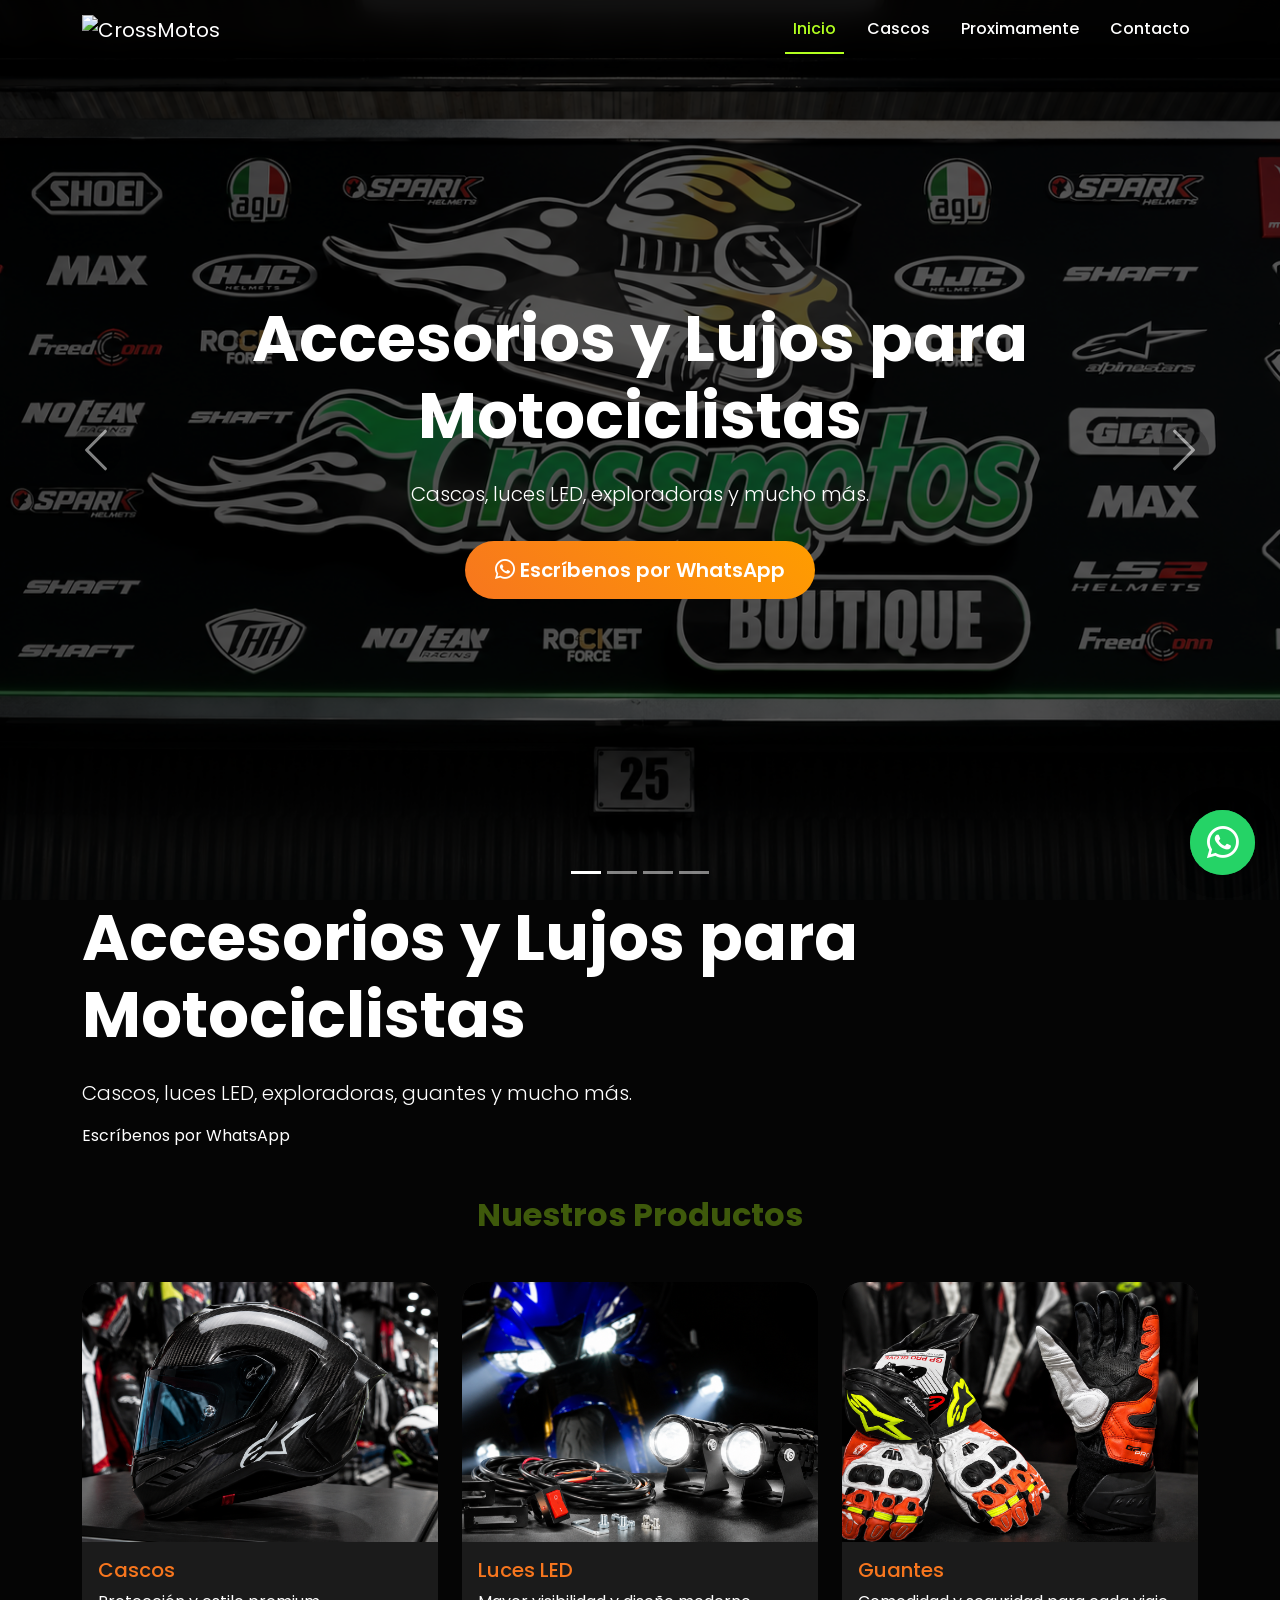
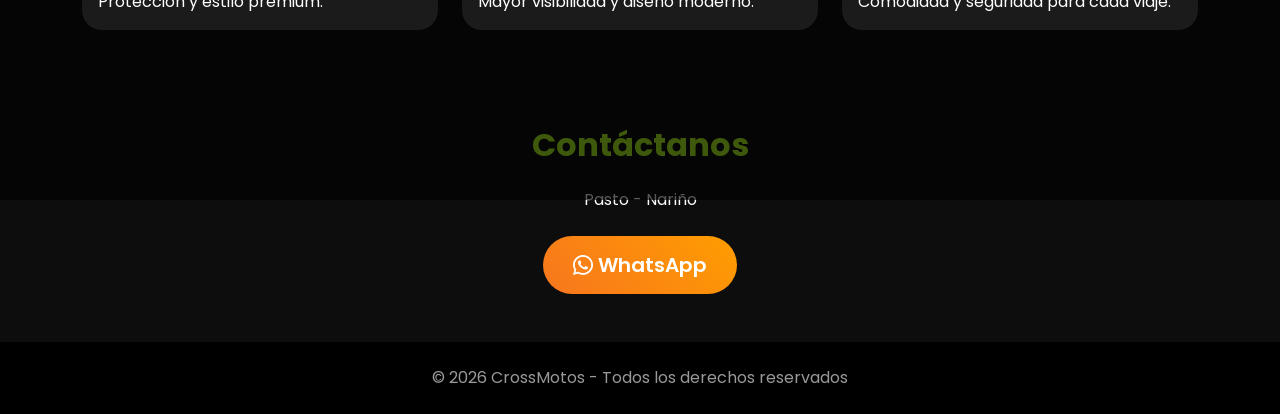
==== index.html @ 773c4355 "Add files via upload" ====
<!DOCTYPE html>
<html lang="es">
<head>
  <meta charset="UTF-8">
  <meta name="viewport" content="width=device-width, initial-scale=1.0">

  <title>CrossMotos | Accesorios y Cascos</title>

  <meta name="description"
        content="Accesorios, cascos y lujos para motociclistas en Pasto.">

  <!-- Bootstrap -->
  <link href="https://cdn.jsdelivr.net/npm/bootstrap@5.3.3/dist/css/bootstrap.min.css" rel="stylesheet">

  <!-- Google Fonts -->
  <link rel="preconnect" href="https://fonts.googleapis.com">
  <link href="https://fonts.googleapis.com/css2?family=Poppins:wght@300;400;600;700&display=swap" rel="stylesheet">

  <!-- Bootstrap Icons -->
  <link rel="stylesheet"
        href="https://cdn.jsdelivr.net/npm/bootstrap-icons@1.11.3/font/bootstrap-icons.min.css">

  <!-- CSS -->
  <link rel="stylesheet" href="style.css">
</head>

<body>

<!-- NAVBAR -->

<nav class="navbar navbar-expand-lg navbar-dark fixed-top custom-navbar">

  <div class="container">

    <!-- LOGO -->
    <a class="navbar-brand" href="index.html">
      <img src="img/Logo.png" alt="CrossMotos">
    </a>

    <!-- BOTON MOBILE -->
    <button class="navbar-toggler"
            type="button"
            data-bs-toggle="collapse"
            data-bs-target="#menu">

      <span class="navbar-toggler-icon"></span>

    </button>

    <!-- MENU -->
    <div class="collapse navbar-collapse" id="menu">

      <ul class="navbar-nav ms-auto">

        <!-- INICIO -->
        <li class="nav-item">
          <a class="nav-link active" href="index.html">
            Inicio
          </a>
        </li>

        <!-- CASCOS -->
        <li class="nav-item">
          <a class="nav-link" href="catalogo.html">
            Cascos
          </a>
        </li>

        <!-- PROXIMAMENTE -->
        <li class="nav-item">
          <a class="nav-link" href="proximamente.html">
          Proximamente
        </a>
        </li>

        <!-- CONTACTO -->
        <li class="nav-item">
          <a class="nav-link" href="#contacto">
            Contacto
          </a>
        </li>

      </ul>

    </div>

  </div>

</nav>

<!-- HERO -->

<section id="inicio">

  <div id="heroCarousel"
       class="carousel slide carousel-fade"
       data-bs-ride="carousel">

    <!-- INDICADORES -->

    <div class="carousel-indicators">

      <button type="button"
              data-bs-target="#heroCarousel"
              data-bs-slide-to="0"
              class="active">
      </button>

      <button type="button"
              data-bs-target="#heroCarousel"
              data-bs-slide-to="1">
      </button>

      <button type="button"
              data-bs-target="#heroCarousel"
              data-bs-slide-to="2">
      </button>

      <button type="button"
              data-bs-target="#heroCarousel"
              data-bs-slide-to="3">
      </button>

    </div>

    <!-- IMAGENES -->

    <div class="carousel-inner">

      <!-- SLIDE 1 -->

      <div class="carousel-item active">

        <div class="hero-slide"
             style="background-image:url('img/banner.jpg');">

          <div class="overlay"></div>

          <div class="container hero-content text-center">

            <h1 class="display-3 fw-bold">
              Accesorios y Lujos para Motociclistas
            </h1>

            <p class="lead mt-4">
              Cascos, luces LED, exploradoras y mucho más.
            </p>

            <a href="https://wa.me/573001112233"
               class="btn btn-custom btn-lg mt-3">

              <i class="bi bi-whatsapp"></i>
              Escríbenos por WhatsApp

            </a>

          </div>

        </div>

      </div>

      <!-- SLIDE 2 -->

      <div class="carousel-item">

        <div class="hero-slide"
             style="background-image:url('img/casco.jpg');">

          <div class="overlay"></div>

          <div class="container hero-content text-center">

            <h1 class="display-3 fw-bold">
              Cascos Premium
            </h1>

            <p class="lead mt-4">
              Máxima protección y estilo para tu moto.
            </p>

          </div>

        </div>

      </div>

      <!-- SLIDE 3 -->

      <div class="carousel-item">

        <div class="hero-slide"
             style="background-image:url('img/luces.jpg');">

          <div class="overlay"></div>

          <div class="container hero-content text-center">

            <h1 class="display-3 fw-bold">
              Ilumina tu Camino
            </h1>

            <p class="lead mt-4">
              Luces LED y exploradoras de alta potencia.
            </p>

          </div>

        </div>

      </div>

      <!-- SLIDE 4 -->

      <div class="carousel-item">

        <div class="hero-slide"
            style="background-image:url('img/guantes.jpg');">

          <div class="overlay"></div>

          <div class="container hero-content text-center">

            <h1 class="display-3 fw-bold">
              Guantes Profesionales
            </h1>

            <p class="lead mt-4">
              Seguridad y comodidad para cada recorrido.
            </p>

          </div>

        </div>

      </div>
    </div>

    <!-- BOTONES -->

    <button class="carousel-control-prev"
            type="button"
            data-bs-target="#heroCarousel"
            data-bs-slide="prev">

      <span class="carousel-control-prev-icon"></span>

    </button>

    <button class="carousel-control-next"
            type="button"
            data-bs-target="#heroCarousel"
            data-bs-slide="next">

      <span class="carousel-control-next-icon"></span>

    </button>

  </div>

</section>

  <div class="overlay"></div>

  <div class="container hero-content">

    <h1 class="display-3 fw-bold">
      Accesorios y Lujos para Motociclistas
    </h1>

    <p class="lead mt-4">
      Cascos, luces LED, exploradoras, guantes y mucho más.
    </p>

    <a href="https://wa.me/573158620934"
   class="whatsapp"
   target="_blank">

   <i class="bi bi-whatsapp"></i>
</a>
      Escríbenos por WhatsApp
    </a>

  </div>

</section>

<!-- PRODUCTOS -->

<section class="py-5" id="productos">

  <div class="container">

    <h2 class="section-title text-center mb-5">
      Nuestros Productos
    </h2>

    <div class="row g-4">

      <!-- CARD 1 -->

      <div class="col-md-4">

        <div class="card custom-card h-100">

          <img src="img/casco.jpg"
               class="card-img-top"
               alt="Cascos">

          <div class="card-body">

            <h5 class="card-title">
              Cascos
            </h5>

            <p class="card-text">
              Protección y estilo premium.
            </p>

          </div>

        </div>

      </div>

      <!-- CARD 2 -->

      <div class="col-md-4">

        <div class="card custom-card h-100">

          <img src="img/luces.jpg"
               class="card-img-top"
               alt="Luces LED">

          <div class="card-body">

            <h5 class="card-title">
              Luces LED
            </h5>

            <p class="card-text">
              Mayor visibilidad y diseño moderno.
            </p>

          </div>

        </div>

      </div>

      <!-- CARD 3 -->

      <div class="col-md-4">

        <div class="card custom-card h-100">

          <img src="img/guantes.jpg"
               class="card-img-top"
               alt="Guantes">

          <div class="card-body">

            <h5 class="card-title">
              Guantes
            </h5>

            <p class="card-text">
              Comodidad y seguridad para cada viaje.
            </p>

          </div>

        </div>

      </div>

    </div>
  </div>
</section>



<!-- CONTACTO -->

<section class="py-5 text-center" id="contacto">

  <div class="container">

    <h2 class="section-title mb-4">
      Contáctanos
    </h2>

    <p class="mb-4">
      Pasto - Nariño
    </p>

    <a href="https://wa.me/573158620934"
       class="btn btn-custom btn-lg">

      <i class="bi bi-whatsapp"></i>
      WhatsApp

    </a>

  </div>

</section>

<!-- WHATSAPP -->

<a href="https://wa.me/573158620934"
   class="whatsapp"
   target="_blank">

  <i class="bi bi-whatsapp"></i>

</a>

<!-- FOOTER -->

<footer class="text-center py-4">

  <p class="mb-0">
    © 2026 CrossMotos - Todos los derechos reservados
  </p>

</footer>

<!-- Bootstrap JS -->

<script src="https://cdn.jsdelivr.net/npm/bootstrap@5.3.3/dist/js/bootstrap.bundle.min.js"></script>

</body>
</html>
---- style.css ----
:root{
  --verde:#B2FF1F;
  --naranja:#F7761E;
  --negro:#0d0d0d;
  --gris:#1b1b1b;
  --blanco:#ffffff;
}

body{
  font-family:'Poppins', sans-serif;
  background:var(--negro);
  color:var(--blanco);
}

/* NAVBAR */

.custom-navbar{
  background:rgba(0,0,0,.8);
  backdrop-filter:blur(10px);
  padding:8px 0;
}

.navbar-brand img{
  width:220px;
  height:auto;
  object-fit:contain;
}

/* HERO */

.hero{
  height:100vh;
  background:url('img/banner.jpg') center/cover;
  position:relative;
}

.overlay{
  position:absolute;
  width:100%;
  height:100%;
  background:rgba(0,0,0,.65);
}

.hero-content{
  position:relative;
  z-index:2;
}

.hero h1{
  color:white;
}

.hero p{
  color:#ddd;
}

/* BOTONES */

.btn-custom{
  background:var(--naranja);
  color:white;
  border:none;
  padding:14px 35px;
  border-radius:50px;
  transition:.3s;
}

.btn-custom:hover{
  background:var(--verde);
  color:black;
  transform:translateY(-3px);
}

/* TITULOS */

.section-title{
  color:var(--verde);
  font-weight:700;
}

/* CARDS */

.custom-card{
  background:var(--gris);
  border:none;
  border-radius:20px;
  overflow:hidden;
  transition:.3s;
  color:white;
}

.custom-card:hover{
  transform:translateY(-10px);
}

.custom-card img{
  height:260px;
  object-fit:cover;
}

.card-title{
  color:var(--naranja);
}

/* WHATSAPP */

.whatsapp{
  position:fixed;
  bottom:25px;
  right:25px;
  width:65px;
  height:65px;
  background:#25D366;
  color:white;
  border-radius:50%;
  display:flex;
  justify-content:center;
  align-items:center;
  font-size:2rem;
  text-decoration:none;
  box-shadow:0 0 20px rgba(0,0,0,.5);

  z-index:99999;
}
.whatsapp:hover{
  transform:scale(1.1);
  transition:.3s;
}

/* FOOTER */

footer{
  background:black;
  color:#999;
}
/* HERO CARRUSEL */

.hero-slide{
  height:100vh;
  background-size:cover;
  background-position:center;
  position:relative;
  display:flex;
  justify-content:center;
  align-items:center;
}

.hero-content{
  position:relative;
  z-index:2;
  color:white;
}

.overlay{
  position:absolute;
  width:100%;
  height:100%;
  background:rgba(0,0,0,.65);
}

/* BOTONES DEL CARRUSEL */

.carousel-control-prev-icon,
.carousel-control-next-icon{
  background-color:rgba(0,0,0,.5);
  border-radius:50%;
  padding:25px;
}
.carousel,
.carousel-inner,
.carousel-item,
.hero-slide{
  z-index:1;
}
/* Fondo del catálogo */
.catalogo-page {
  background:
    linear-gradient(rgba(0, 0, 0, .78), rgba(0, 0, 0, .88)),
    url("imagenes/fondo.jpg") center/cover fixed;
}

/* Encabezado del catálogo */
.catalogo-hero {
  padding: 140px 0 70px;
  text-align: center;
}

.catalogo-hero h1 {
  font-size: 3rem;
  font-weight: 700;
  color: var(--blanco);
}

.catalogo-hero h1 span {
  color: var(--verde);
}

.catalogo-hero p {
  max-width: 700px;
  margin: 20px auto 0;
  color: #ddd;
  font-size: 1.1rem;
}

/* Tarjetas premium */
.product-card {
  background: var(--gris);
  border: 1px solid rgba(178, 255, 31, 0.08);
  border-radius: 20px;
  overflow: hidden;
  transition: .4s ease;
  color: var(--blanco);
  box-shadow: 0 10px 30px rgba(0, 0, 0, .35);
  height: 100%;
}

.product-card:hover {
  transform: translateY(-10px);
  box-shadow: 0 20px 40px rgba(178, 255, 31, 0.15);
  border-color: rgba(178, 255, 31, 0.25);
}

.product-card img {
  width: 100%;
  height: 260px;
  object-fit: cover;
}

.product-card .card-body {
  padding: 1.5rem;
}

.product-card h5 {
  color: var(--naranja);
  font-weight: 600;
  margin-bottom: 10px;
}

.product-card p {
  color: #ddd;
  font-size: .95rem;
  min-height: 48px;
}

/* Precio */
.price {
  color: var(--verde);
  font-size: 1.5rem;
  font-weight: 700;
}

/* Botón volver */
.btn-volver {
  margin-top: 50px;
}

/* Responsive */
@media (max-width: 768px) {
  .catalogo-hero {
    padding: 120px 0 50px;
  }

  .catalogo-hero h1 {
    font-size: 2.2rem;
  }

  .product-card img {
    height: 220px;
  }
}
/* LINKS NAVBAR */

.navbar-nav .nav-link{
  color:white;
  font-weight:500;
  margin-left:15px;
  position:relative;
  transition:.3s;
}

/* EFECTO LINEA */

.navbar-nav .nav-link::after{
  content:"";
  position:absolute;
  left:0;
  bottom:-5px;
  width:0%;
  height:2px;
  background:var(--verde);
  transition:.3s;
}

/* HOVER */

.navbar-nav .nav-link:hover{
  color:var(--verde);
}

.navbar-nav .nav-link:hover::after{
  width:100%;
}

/* LINK ACTIVO */

.navbar-nav .nav-link.active{
  color:var(--verde);
}

.navbar-nav .nav-link.active::after{
  width:100%;
}
/* HERO CATALOGO */

.catalogo-hero{
  padding:140px 0 70px;
  text-align:center;
  background:none;
  height:auto;
}

.catalogo-hero h1{
  font-size:3rem;
  font-weight:700;
  color:var(--blanco);
}

.catalogo-hero h1 span{
  color:var(--verde);
}

.catalogo-hero p{
  max-width:700px;
  margin:20px auto 0;
  color:#ddd;
  font-size:1.1rem;
}
/* ===================================================== */
/* ================= CATALOGO MODERNO ================== */
/* ===================================================== */

.catalogo-page{
  background:
  linear-gradient(rgba(0,0,0,.85), rgba(0,0,0,.92)),
  url("imagenes/fondo.jpg") center/cover fixed;

  min-height:100vh;
}

/* HERO */

.catalogo-hero{
  padding:170px 0 100px;
  position:relative;
}

.hero-glass{
  max-width:900px;
  margin:auto;
  text-align:center;

  background:rgba(255,255,255,.05);
  border:1px solid rgba(255,255,255,.08);

  backdrop-filter:blur(12px);

  border-radius:30px;

  padding:60px 40px;

  box-shadow:0 20px 60px rgba(0,0,0,.4);
}

.hero-badge{
  display:inline-flex;
  align-items:center;
  gap:10px;

  background:rgba(178,255,31,.15);
  color:var(--verde);

  border:1px solid rgba(178,255,31,.3);

  padding:10px 20px;
  border-radius:50px;

  margin-bottom:25px;

  font-size:.9rem;
  font-weight:600;
}

.catalogo-hero h1{
  font-size:4rem;
  font-weight:800;
  margin-bottom:20px;
}

.catalogo-hero h1 span{
  color:var(--verde);
}

.catalogo-hero p{
  color:#ccc;
  font-size:1.15rem;
  max-width:700px;
  margin:auto;
  line-height:1.8;
}

.hero-buttons{
  margin-top:35px;
  display:flex;
  justify-content:center;
  gap:20px;
  flex-wrap:wrap;
}

/* SECTION */

.section-header p{
  color:#aaa;
}

/* PRODUCTOS */

.product-card{
  background:rgba(255,255,255,.05);
  border:1px solid rgba(255,255,255,.08);

  border-radius:25px;

  overflow:hidden;

  transition:.4s ease;

  backdrop-filter:blur(10px);

  height:100%;
}

.product-card:hover{
  transform:translateY(-12px);

  border-color:rgba(178,255,31,.3);

  box-shadow:
  0 20px 50px rgba(0,0,0,.4),
  0 0 30px rgba(178,255,31,.08);
}

.product-image{
  position:relative;
  overflow:hidden;
}

.product-image img{
  width:100%;
  height:280px;
  object-fit:cover;

  transition:.5s;
}

.product-card:hover img{
  transform:scale(1.08);
}

.product-badge{
  position:absolute;
  top:15px;
  left:15px;

  background:var(--verde);
  color:black;

  padding:8px 14px;

  border-radius:50px;

  font-size:.8rem;
  font-weight:700;
}

.product-badge.oferta{
  background:var(--naranja);
  color:white;
}

.product-card .card-body{
  padding:25px;
}

.product-card h5{
  font-size:1.3rem;
  font-weight:700;
  color:white;
}

.product-card p{
  color:#bbb;
  margin-top:10px;
  min-height:50px;
}

.price{
  color:var(--verde);
  font-size:1.8rem;
  font-weight:800;
  margin-top:15px;
}

/* BENEFICIOS */

.benefit-box{
  background:rgba(255,255,255,.05);
  border:1px solid rgba(255,255,255,.08);

  border-radius:25px;

  padding:40px 25px;

  transition:.4s;
}

.benefit-box:hover{
  transform:translateY(-8px);

  border-color:rgba(178,255,31,.25);

  box-shadow:0 10px 30px rgba(0,0,0,.3);
}

.benefit-box i{
  font-size:3rem;
  color:var(--verde);
  margin-bottom:20px;
}

.benefit-box h5{
  color:white;
  font-weight:700;
}

.benefit-box p{
  color:#aaa;
  margin-top:10px;
}

/* BOTONES */

.btn-custom{
  background:linear-gradient(45deg,var(--naranja),#ff9d00);
  border:none;

  color:white;

  font-weight:600;

  border-radius:50px;

  padding:14px 30px;

  transition:.4s;
}

.btn-custom:hover{
  transform:translateY(-3px);

  background:linear-gradient(45deg,var(--verde),#76ff03);

  color:black;

  box-shadow:0 10px 25px rgba(178,255,31,.25);
}

/* RESPONSIVE */

@media(max-width:992px){

  .catalogo-hero h1{
    font-size:3rem;
  }

}

@media(max-width:768px){

  .catalogo-hero{
    padding:140px 0 70px;
  }

  .hero-glass{
    padding:40px 25px;
  }

  .catalogo-hero h1{
    font-size:2.3rem;
  }

  .catalogo-hero p{
    font-size:1rem;
  }

  .product-image img{
    height:240px;
  }

}
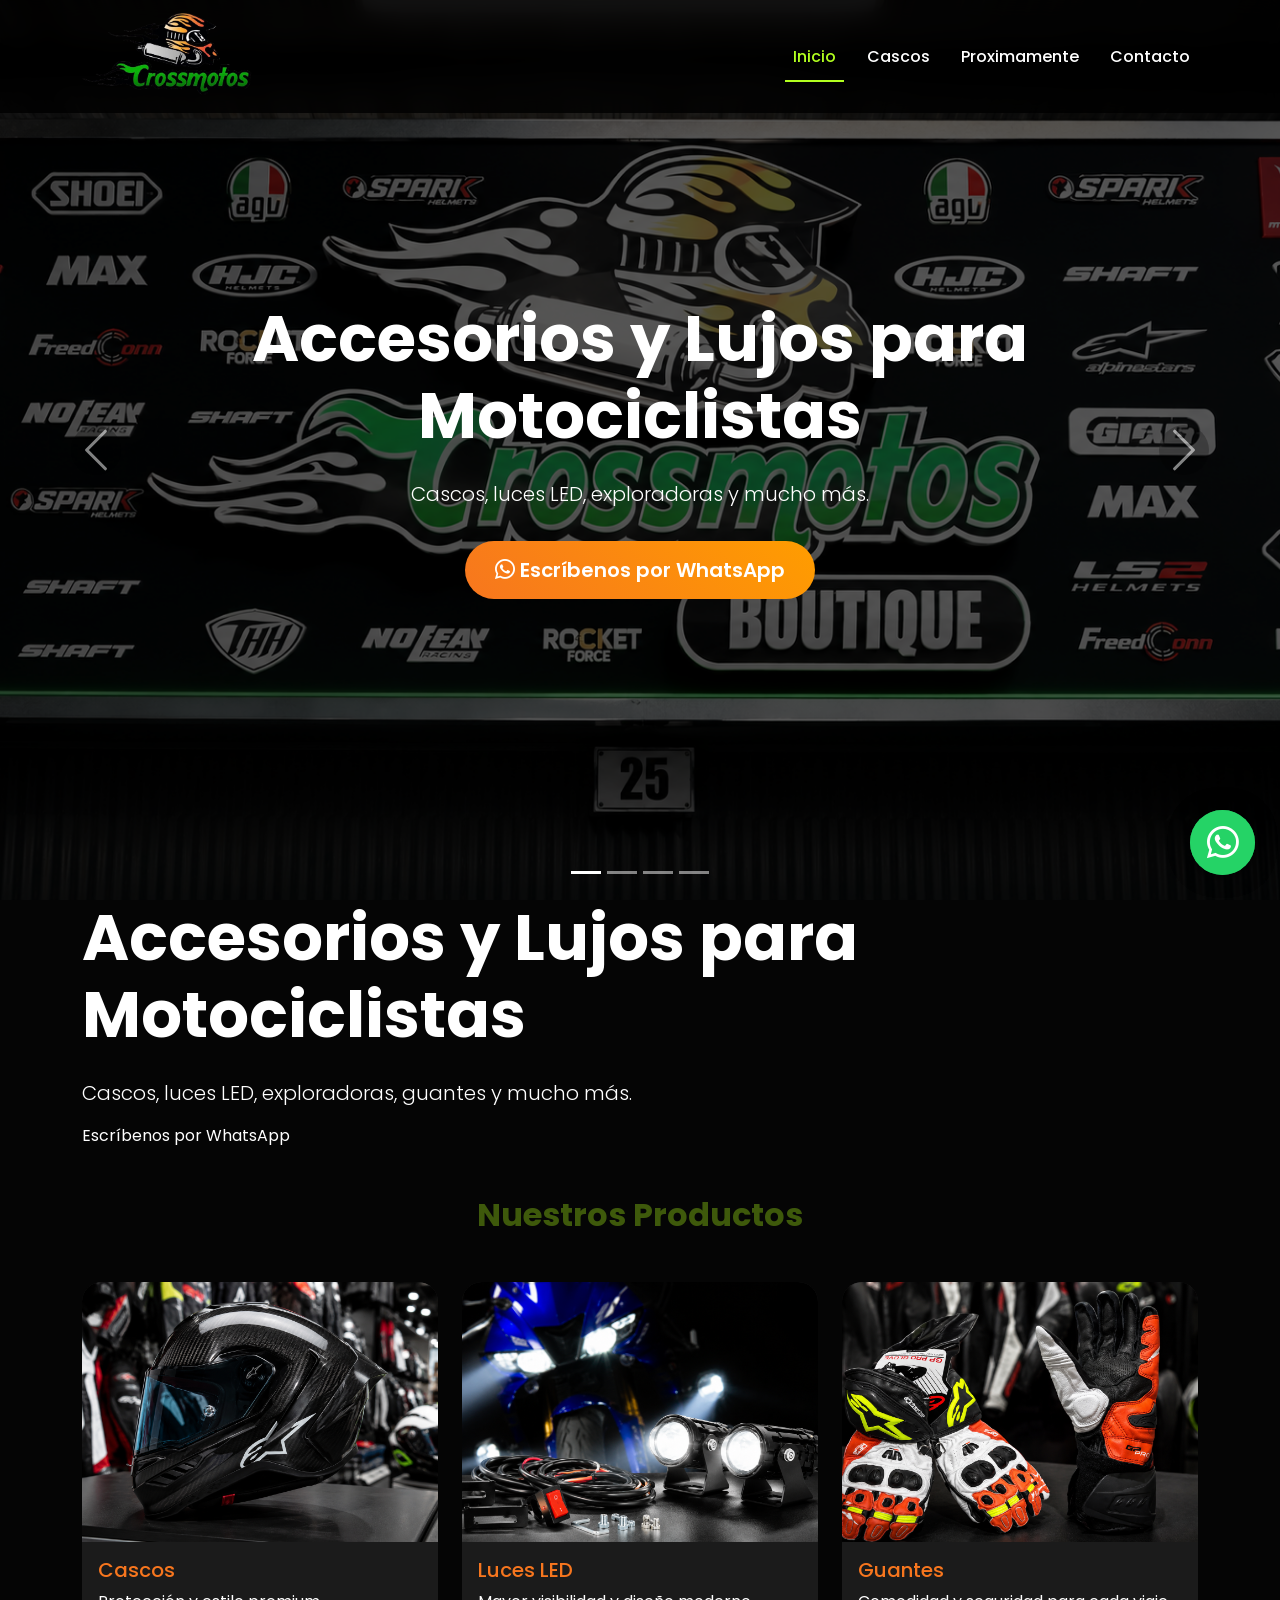
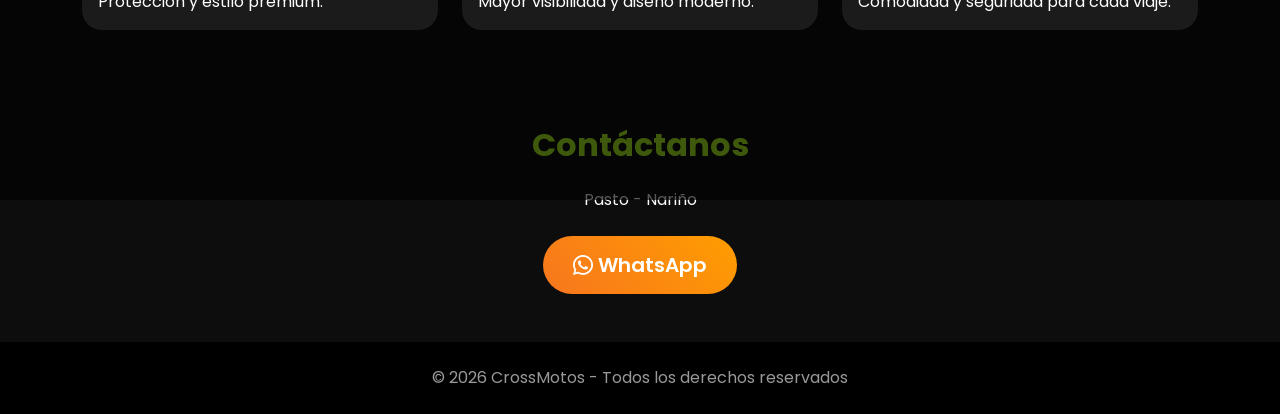
==== commit df23a4cb: "Update index.html" ====
--- a/index.html
+++ b/index.html
@@ -34,7 +34,7 @@
 
     <!-- LOGO -->
     <a class="navbar-brand" href="index.html">
-      <img src="img/Logo.png" alt="CrossMotos">
+      <img src="img/logo.png" alt="CrossMotos">
     </a>
 
     <!-- BOTON MOBILE -->
@@ -432,4 +432,4 @@
 <script src="https://cdn.jsdelivr.net/npm/bootstrap@5.3.3/dist/js/bootstrap.bundle.min.js"></script>
 
 </body>
-</html>+</html>
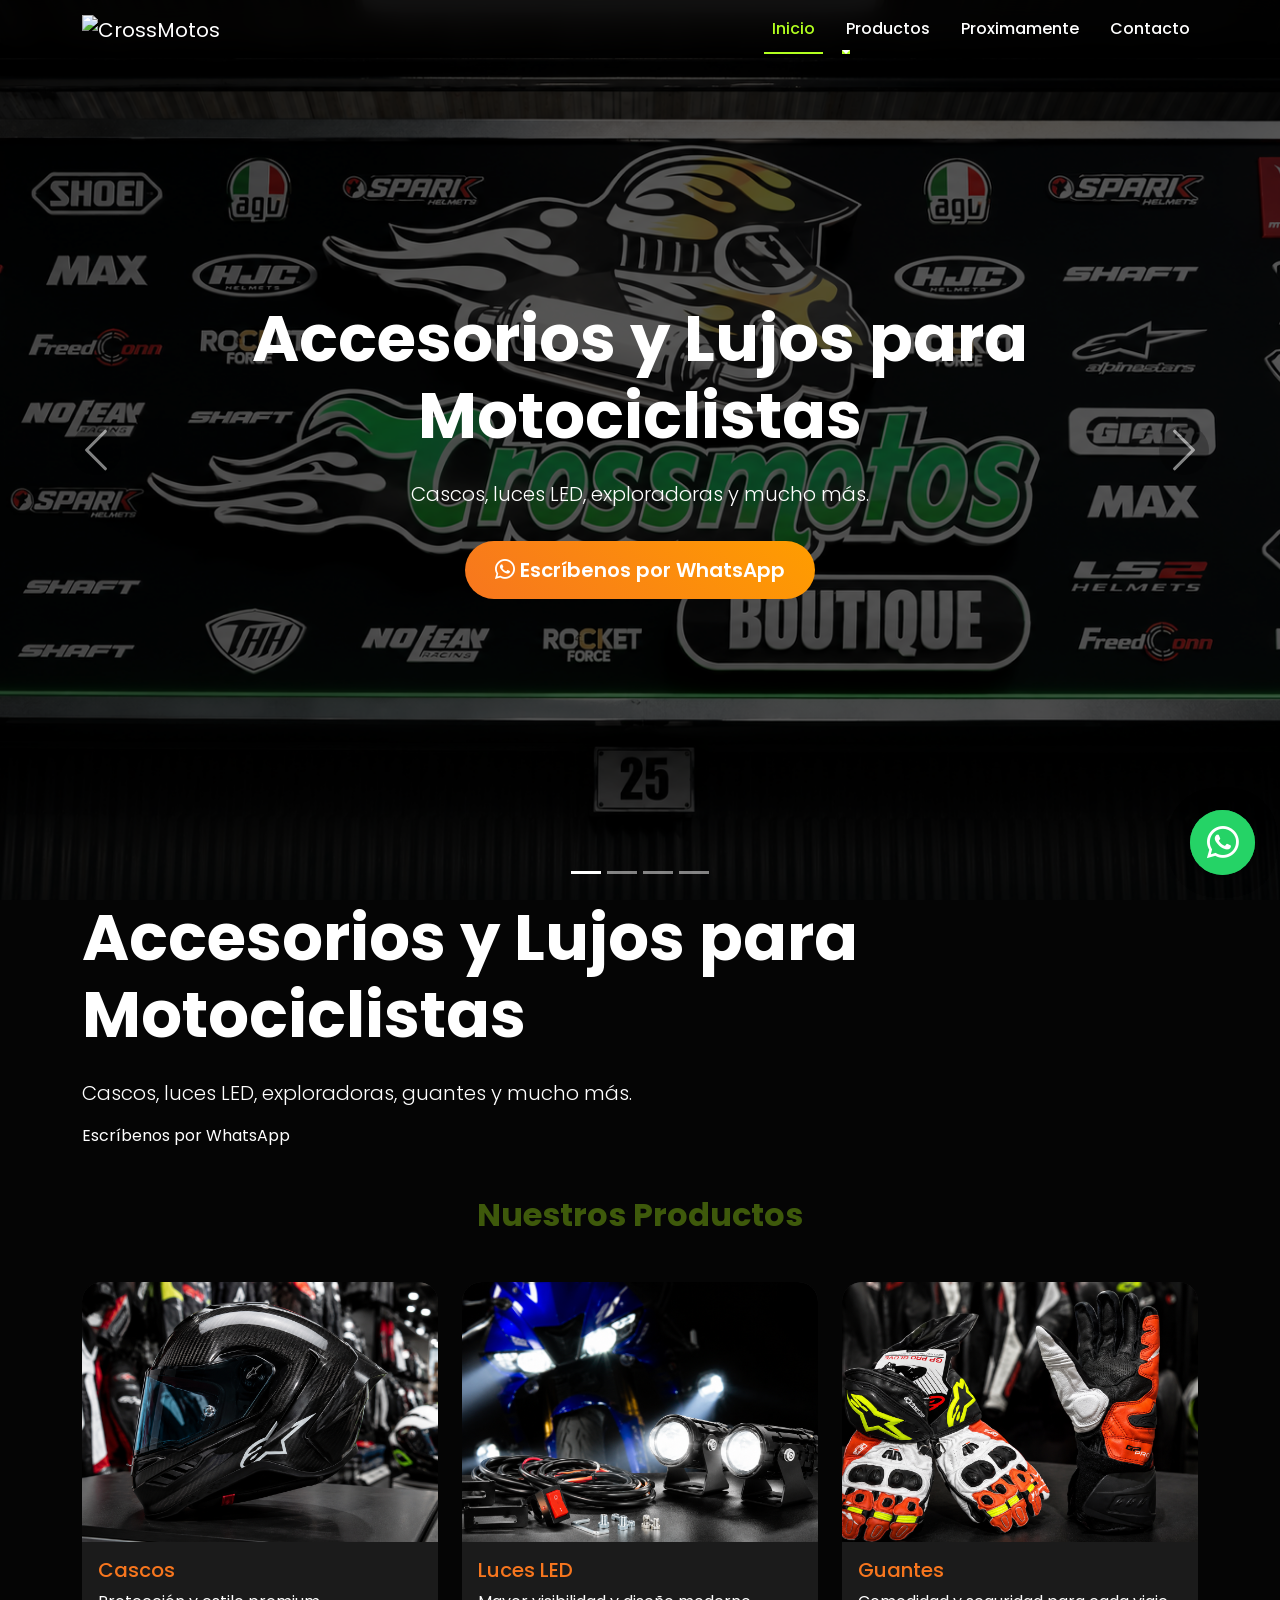
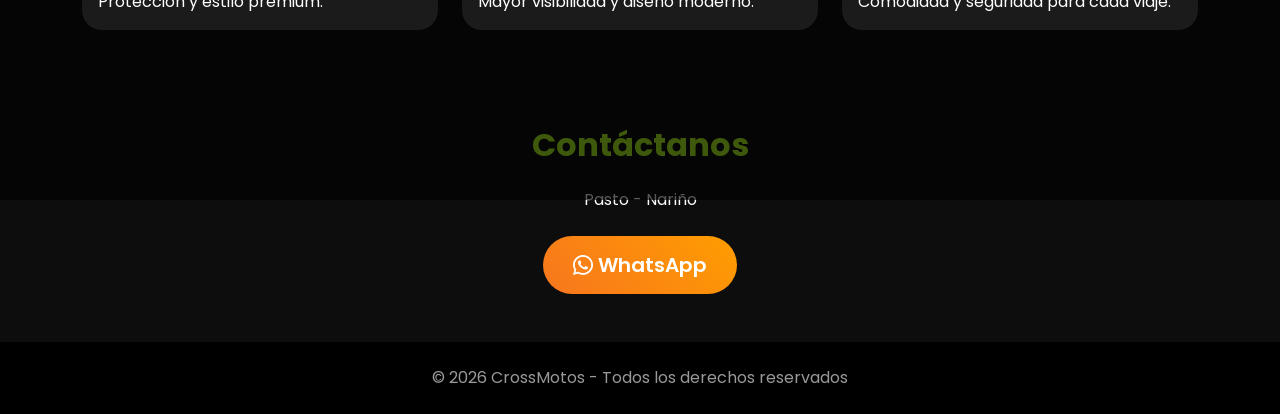
==== commit 481cf7a4: "Add files via upload" ====
--- a/index.html
+++ b/index.html
@@ -34,7 +34,7 @@
 
     <!-- LOGO -->
     <a class="navbar-brand" href="index.html">
-      <img src="img/logo.png" alt="CrossMotos">
+      <img src="img/Logo.png" alt="CrossMotos">
     </a>
 
     <!-- BOTON MOBILE -->
@@ -59,23 +59,52 @@
           </a>
         </li>
 
-        <!-- CASCOS -->
+        <!-- DROPDOWN -->
+        <li class="nav-item dropdown">
+
+          <a class="nav-link dropdown-toggle"
+             href="#"
+             id="productosDropdown"
+             role="button"
+             data-bs-toggle="dropdown"
+             aria-expanded="false">
+
+            Productos
+
+          </a>
+
+          <ul class="dropdown-menu dropdown-menu-dark">
+
+            <li>
+              <a class="dropdown-item" href="catalogo.html">
+                Cascos
+              </a>
+            </li>
+
+            <li>
+              <a class="dropdown-item" href="luces.html">
+                Luces LED
+              </a>
+            </li>
+
+            <li>
+              <a class="dropdown-item active" href="guantes.html">
+                Guantes
+              </a>
+            </li>
+
+          </ul>
+
+        </li>
+
         <li class="nav-item">
-          <a class="nav-link" href="catalogo.html">
-            Cascos
+          <a class="nav-link" href="proximamente.html">
+            Proximamente
           </a>
         </li>
 
-        <!-- PROXIMAMENTE -->
         <li class="nav-item">
-          <a class="nav-link" href="proximamente.html">
-          Proximamente
-        </a>
-        </li>
-
-        <!-- CONTACTO -->
-        <li class="nav-item">
-          <a class="nav-link" href="#contacto">
+          <a class="nav-link" href="index.html#contacto">
             Contacto
           </a>
         </li>
@@ -301,31 +330,36 @@
 
       <div class="col-md-4">
 
-        <div class="card custom-card h-100">
-
-          <img src="img/casco.jpg"
-               class="card-img-top"
-               alt="Cascos">
-
-          <div class="card-body">
-
-            <h5 class="card-title">
-              Cascos
-            </h5>
-
-            <p class="card-text">
-              Protección y estilo premium.
-            </p>
-
-          </div>
-
-        </div>
-
-      </div>
-
+    <a href="catalogo.html" class="card-link">
+
+    <div class="card custom-card h-100">
+
+      <img src="img/casco.jpg"
+           class="card-img-top"
+           alt="Cascos">
+
+      <div class="card-body">
+
+        <h5 class="card-title">
+          Cascos
+        </h5>
+
+        <p class="card-text">
+          Protección y estilo premium.
+        </p>
+
+      </div>
+
+    </div>
+
+  </a>
+
+</div>
       <!-- CARD 2 -->
 
       <div class="col-md-4">
+
+    <a href="luces.html" class="card-link">
 
         <div class="card custom-card h-100">
 
@@ -346,12 +380,16 @@
           </div>
 
         </div>
-
-      </div>
+     
+     </a>   
+
+    </div>
 
       <!-- CARD 3 -->
 
       <div class="col-md-4">
+      
+      <a href="guantes.html" class="card-link">
 
         <div class="card custom-card h-100">
 
@@ -373,6 +411,8 @@
 
         </div>
 
+      </a>
+
       </div>
 
     </div>
@@ -432,4 +472,4 @@
 <script src="https://cdn.jsdelivr.net/npm/bootstrap@5.3.3/dist/js/bootstrap.bundle.min.js"></script>
 
 </body>
-</html>
+</html>
--- a/style.css
+++ b/style.css
@@ -606,4 +606,32 @@
     height:240px;
   }
 
+}
+/* LINK TARJETAS */
+
+
+.card-link{
+  text-decoration:none !important;
+  color:inherit;
+  display:block;
+}
+
+.card-link:hover{
+  text-decoration:none !important;
+  color:inherit;
+}
+/* ITEM ACTIVO DROPDOWN */
+
+.dropdown-item.active,
+.dropdown-item:active{
+  background:var(--verde);
+  color:black !important;
+  font-weight:600;
+}
+
+/* HOVER */
+
+.dropdown-item:hover{
+  background:var(--verde);
+  color:black !important;
 }
